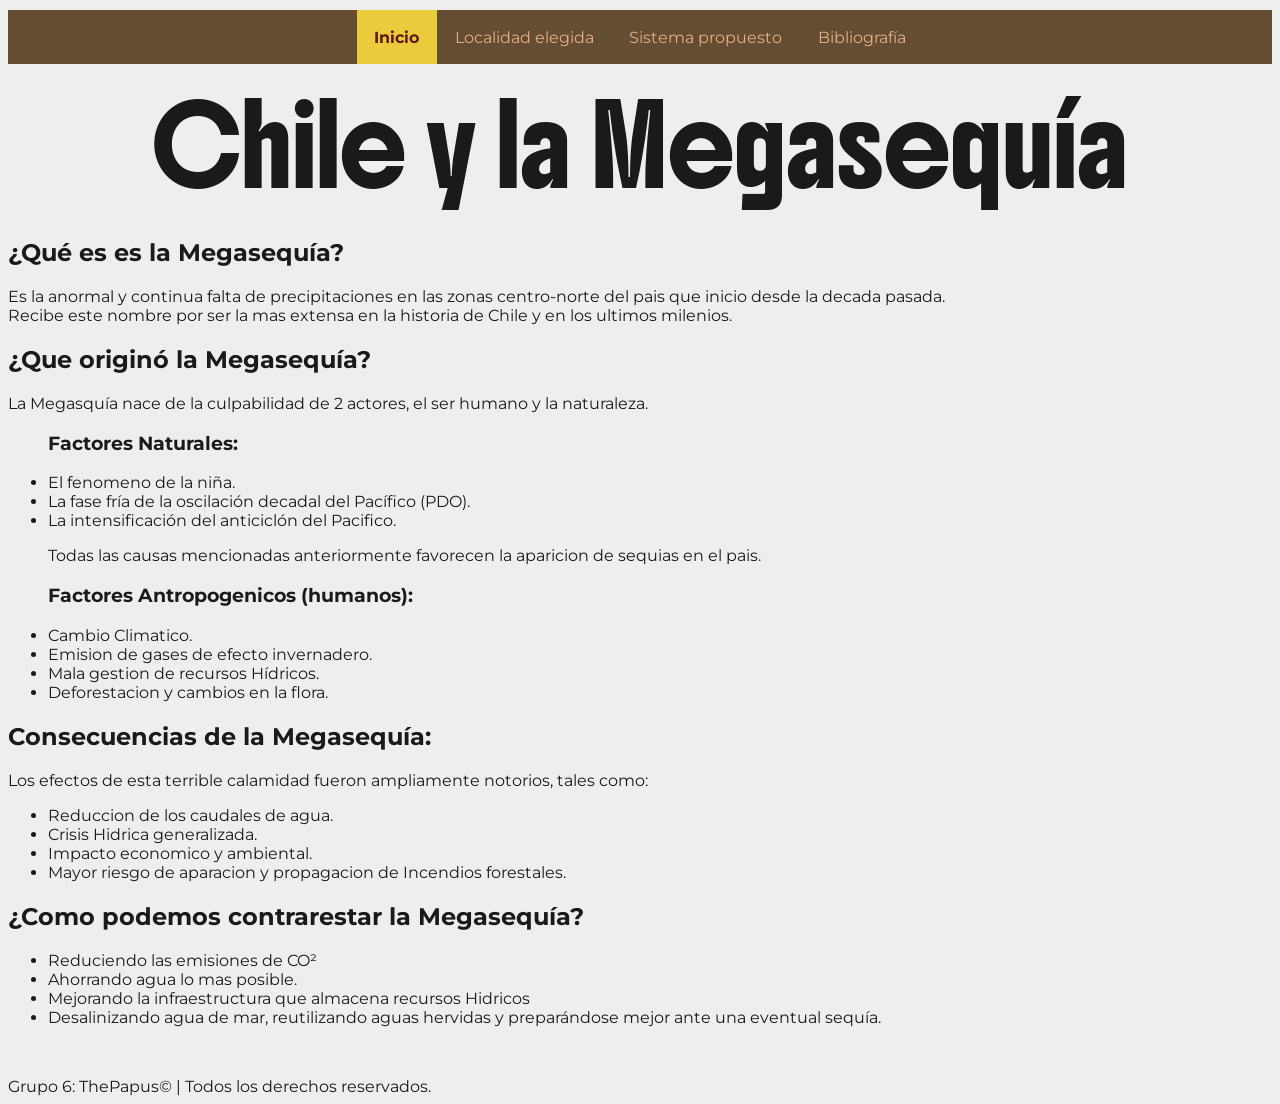
==== index.html @ 822a037a "página" ====
<!DOCTYPE html>
<html lang="es">
	<head>
		<meta charset="UTF-8">
		<meta name="viewport" content="width=device-width, initial-scale=1.0">
		<meta name="author" content="Papu Team">
		<meta name="description" content="Página para hablar de una maquéta que busca resolver la crísis en Chile">
		<meta name="keywords" content="Naturaleza, Peru, Bolivia, Judios, Noemi, Noemi destructora de mundos, Noemi homicida múltiple, Slenderman, Trenderman, Tenderman, Splendorman, Slenderwoman, Singerman, Ofenderman, Jeff the killer, Nina the killer, Jane the killer, Hocidal liu, Bloody painter, Ben Drowned, Eyeless Jack, Smile exe, Ticci Toby, Hoodie, Masky, X virus, Laughing Jack, Jason the toy maker, The puppeteer, Kagekao, Hobo heart, Freddy butcher, Candy pop, Cat hunter, Sally, Lazari, Lulu, Kate the chaser, Zero, Clockwork, Nurse ann, Laughing jill, Judge angels, go to sleep, plantas, sequía, quillota, sequía Chile, tierra, agua, Chile, agricultura, los papus, Boric, Kast, Jara, Trump, therians, bad bunny, Jeffrey Epstein, archivos, files, chat-gpt, Duolingo funa, Saray Pey, Claude, Yandel, Viña del mar, Holocausto, Stefan Kramer, funa, torres del paine, 9/11, torres gemelas, Disney frozen, emos, coquette, Barbie, Oppenheimer, Freedom, Hiroshima, fnaf, tadc, Berlín, the truman show, URSS, rbl, liceo rbl, Alpatacal 1451, hlfas, ñ, economía, eco-friendly, nature, no, sí, Cuarteto de nos, humor negro, lost media, canibalismo, Mussolini, Stalin, Backrooms, lfhafasfdaslfa, taylor swift, bts, Stray kids, y2k, Bombo Fica">
		<title>Chile y la Megasequía</title>
		<link rel="stylesheet" href="index.css">
		<link rel="shortcut icon" href="media/favicon.png" type="image/x-icon">
	</head>
	<body>
	<!-- estamos dentro :) -->
	 	<nav>
			<a href="#" id="active">Inicio</a>
			<a href="./html/quillota.html">Localidad elegida</a>
			<a href="./html/sistema.html">Sistema propuesto</a>
			<a href="./html/bibliografia.html">Bibliografía</a>
		</nav>
	 <header>Chile y la Megasequía</header>
		<main>
			<article>
				<h2>¿Qué es es la Megasequía?</h2>
				<p>Es la anormal y continua falta de precipitaciones en las zonas centro-norte del pais que inicio desde la decada pasada.<br>Recibe este nombre por ser la mas extensa en la historia de Chile y en los ultimos milenios.</p>
			</article>
			
			<article>
				<h2>¿Que originó la Megasequía?</h2>
				<p>La Megasquía nace de la culpabilidad de 2 actores, el ser humano y la naturaleza.</p>
					
					<ul>
						<h3>Factores Naturales:</h3>
						<li>El fenomeno de la niña.</li>
						<li>La fase fría de la oscilación decadal del Pacífico (PDO).</li>
						<li>La intensificación del anticiclón del Pacifico.</li>
						<p>Todas las causas mencionadas anteriormente favorecen la aparicion de sequias en el pais.</p>
					</ul>

					<ul>
						<h3>Factores Antropogenicos (humanos):</h3>
						<li>Cambio Climatico.</li>
						<li>Emision de gases de efecto invernadero.</li>
						<li>Mala gestion de recursos Hídricos.</li>
						<li>Deforestacion y cambios en la flora.</li>
					</ul>
			</article>
			
			<article>
				<h2>Consecuencias de la Megasequía:</h2>
				<p>Los efectos de esta terrible calamidad fueron ampliamente notorios, tales como:</p>
					<ul>
					<li>Reduccion de los caudales de agua.</li>
					<li>Crisis Hidrica generalizada.</li>
					<li>Impacto economico y ambiental.</li>
					<li>Mayor riesgo de aparacion y propagacion de Incendios forestales.</li>
					</ul>
			</article>

			<article>
				<h2>¿Como podemos contrarestar la Megasequía?</h2>
				<ul>
					<li>Reduciendo las emisiones de CO²</li>
					<li>Ahorrando agua lo mas posible.</li>
					<li>Mejorando la infraestructura que almacena recursos Hidricos</li>
					<li>Desalinizando agua de mar, reutilizando aguas hervidas y preparándose mejor ante una eventual sequía.</li>
				</ul>
			</article>
		</main>
		<footer>Grupo 6: ThePapus&copy; | Todos los derechos reservados.</footer>
	</body>
</html>
---- index.css ----
/*Buscar fuentes en Google Fonts*/
@import url('https://fonts.googleapis.com/css2?family=Boldonse&family=Montserrat:ital,wght@0,100..900;1,100..900&display=swap');

:root {
	--blanco: #eeeeee;
	--negro: #1a1a1a;
	--café1: #292016;
	--café2: #644d32;
	--café3: #916d45;
	--rojo1: #2e0606;
	--rojo2: #6b1616;
	--rojo3: #942020;
	--naranja1: #5f1c08;
	--naranja2: #c2640c;
	--naranja3: #fc9b1d;
	--dorado1: #cf9414;
	--dorado2: #ebcb3c;
	--dorado3: #ece367;
	--extra1: #e6af82;
	--extra2: #555555;
	--extra3: #555555;
	/* INTERESANTE */
}

* {
	font-family: Montserrat, sans-serif;
	color: var(--negro);
	transition: all .2s;
}

body {
	background-color: var(--blanco);
	margin: 8px;
	padding: 0;
}

h1, header {
	font-family: Boldonse, sans-serif;
}

header {
	font-size: 35px;
	text-align: center;
}

nav {
	background-color: var(--café2);
	display: flex;
	flex-flow: column wrap;
	justify-content: center;
	margin: 10px auto;
}

nav a {
	color: var(--extra1);
	padding: 1.4%;
	text-decoration: none;
}

nav a:hover {
	background-color: var(--naranja1);
	color: var(--naranja3);
}

nav #active {
	background-color: var(--dorado2);
	color: var(--naranja1);
	font-weight: bold;
}

nav #active:hover {
	background-color: var(--dorado3);
	color: var(--naranja2);
}

footer {
	margin-top: 50px;
}

@media (min-width: 768px){
	header h1 {
		font-size: 40px;
		margin: 0;
	}

	nav {
		margin: 10px auto;
		display: flex;
		width: max-content;
		flex-flow: column wrap;
	}

	nav a {
		padding: auto;
	}
}

@media (min-width: 1024px){
	header {
		font-size: 75px;
		margin: 0;
	}

	nav {
		display: flex;
		flex-flow: row wrap;
		align-items: center;
		width: 100%;
	}

	nav a {
		width: max-content;
		margin: 0;
	}
}
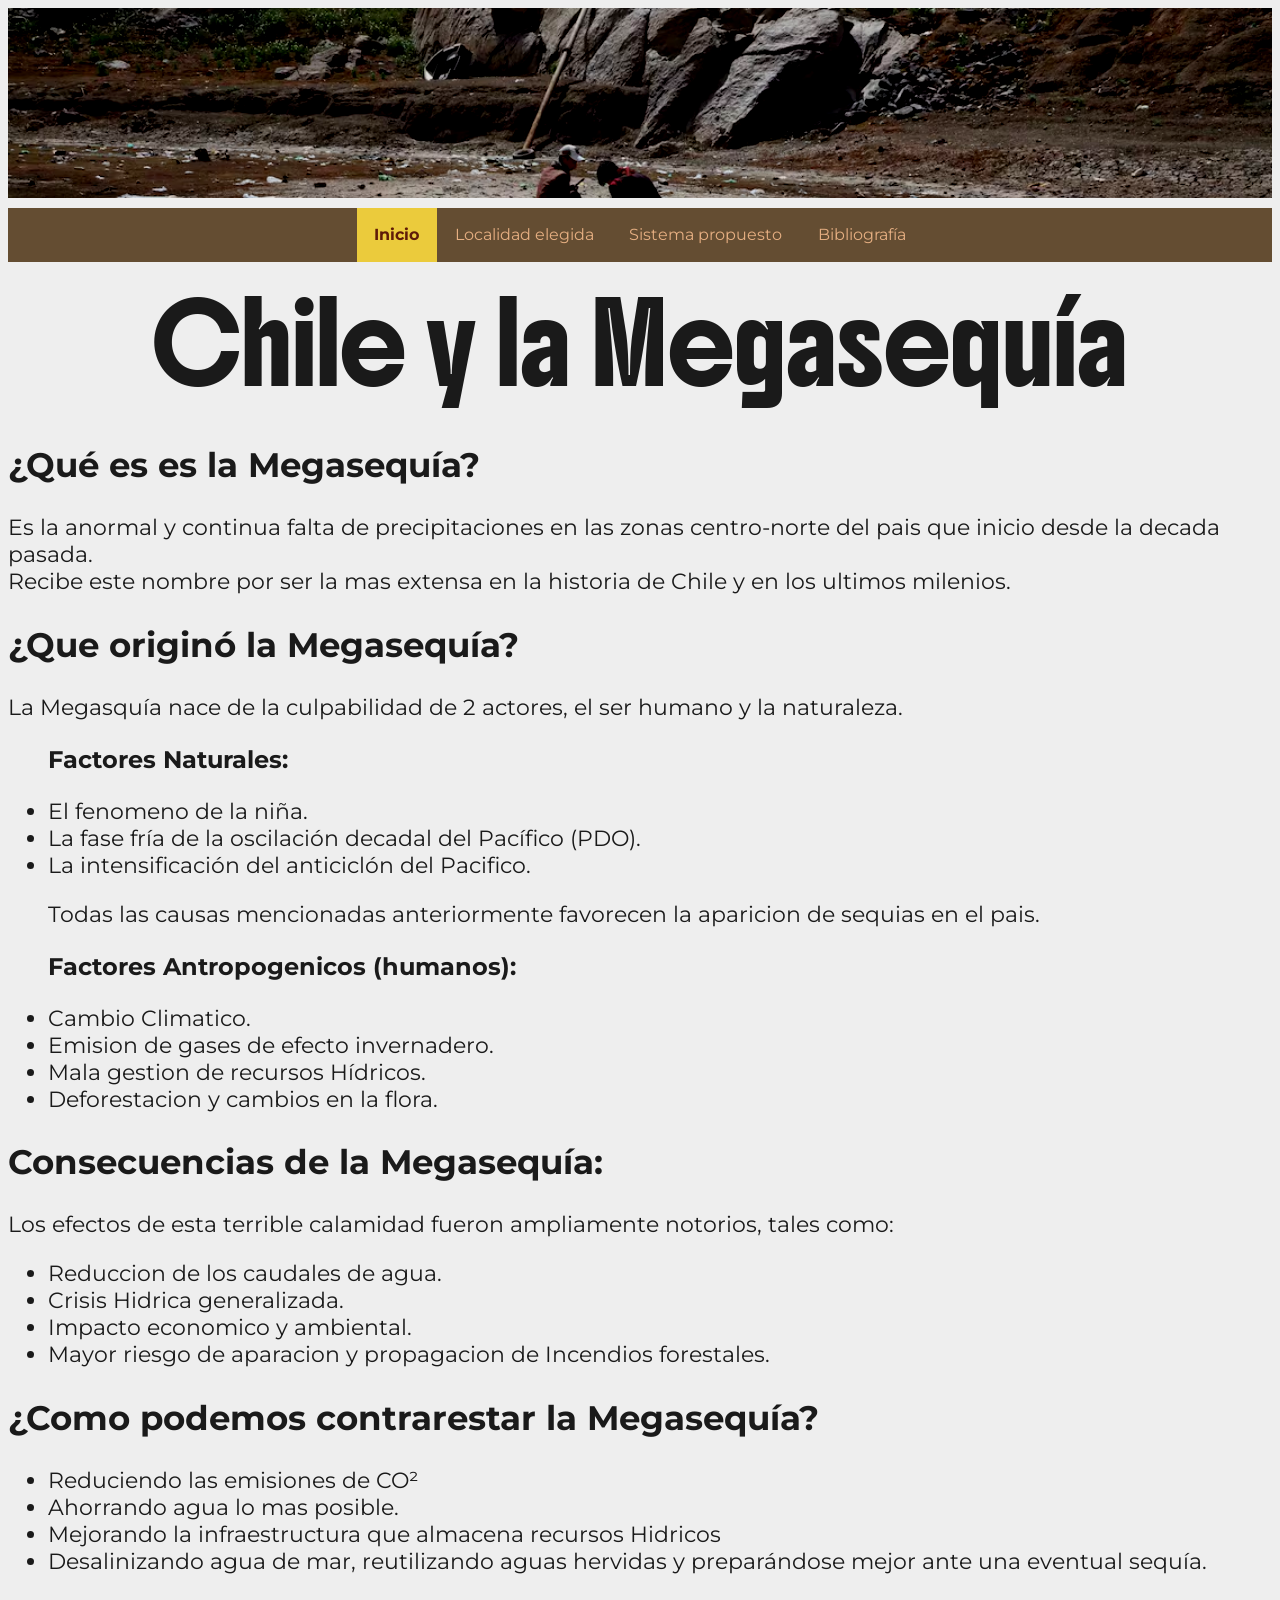
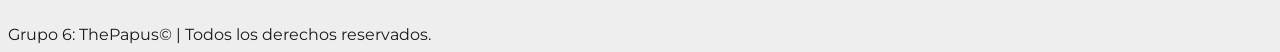
==== commit 2e7e8213: "Ajustes" ====
--- a/index.html
+++ b/index.html
@@ -8,10 +8,11 @@
 		<meta name="keywords" content="Naturaleza, Peru, Bolivia, Judios, Noemi, Noemi destructora de mundos, Noemi homicida múltiple, Slenderman, Trenderman, Tenderman, Splendorman, Slenderwoman, Singerman, Ofenderman, Jeff the killer, Nina the killer, Jane the killer, Hocidal liu, Bloody painter, Ben Drowned, Eyeless Jack, Smile exe, Ticci Toby, Hoodie, Masky, X virus, Laughing Jack, Jason the toy maker, The puppeteer, Kagekao, Hobo heart, Freddy butcher, Candy pop, Cat hunter, Sally, Lazari, Lulu, Kate the chaser, Zero, Clockwork, Nurse ann, Laughing jill, Judge angels, go to sleep, plantas, sequía, quillota, sequía Chile, tierra, agua, Chile, agricultura, los papus, Boric, Kast, Jara, Trump, therians, bad bunny, Jeffrey Epstein, archivos, files, chat-gpt, Duolingo funa, Saray Pey, Claude, Yandel, Viña del mar, Holocausto, Stefan Kramer, funa, torres del paine, 9/11, torres gemelas, Disney frozen, emos, coquette, Barbie, Oppenheimer, Freedom, Hiroshima, fnaf, tadc, Berlín, the truman show, URSS, rbl, liceo rbl, Alpatacal 1451, hlfas, ñ, economía, eco-friendly, nature, no, sí, Cuarteto de nos, humor negro, lost media, canibalismo, Mussolini, Stalin, Backrooms, lfhafasfdaslfa, taylor swift, bts, Stray kids, y2k, Bombo Fica">
 		<title>Chile y la Megasequía</title>
 		<link rel="stylesheet" href="index.css">
-		<link rel="shortcut icon" href="media/favicon.png" type="image/x-icon">
+		<link rel="shortcut icon" href="media/icon.png" type="image/x-icon">
 	</head>
 	<body>
-	<!-- estamos dentro :) -->
+		<!-- estamos dentro :) -->
+		<div id="headim"></div>
 	 	<nav>
 			<a href="#" id="active">Inicio</a>
 			<a href="./html/quillota.html">Localidad elegida</a>
--- a/index.css
+++ b/index.css
@@ -32,6 +32,16 @@
 	background-color: var(--blanco);
 	margin: 8px;
 	padding: 0;
+}
+
+#headim {
+	background-image: url('./media/hola.avif');
+	background-position: center;
+	background-repeat: no-repeat;
+	background-size: cover;
+	background-attachment: fixed;
+	padding: 7.5%;
+	filter: brightness(80%) saturate(120%) contrast(130%);
 }
 
 h1, header {
@@ -93,6 +103,18 @@
 	nav a {
 		padding: auto;
 	}
+
+	h2 {
+		font-size: 30px;
+	}
+
+	h3 {
+		font-size: 22px;
+	}
+
+	p, li {
+		font-size: 18px;
+	}
 }
 
 @media (min-width: 1024px){
@@ -112,4 +134,21 @@
 		width: max-content;
 		margin: 0;
 	}
+
+	h2 {
+		font-size: 34px;
+	}
+
+	h3 {
+		font-size: 24px;
+	}
+
+	p, li {
+		font-size: 22px;
+	}
+
+	.img.quillota {
+		width: 25%;
+		float: right;
+	}
 }
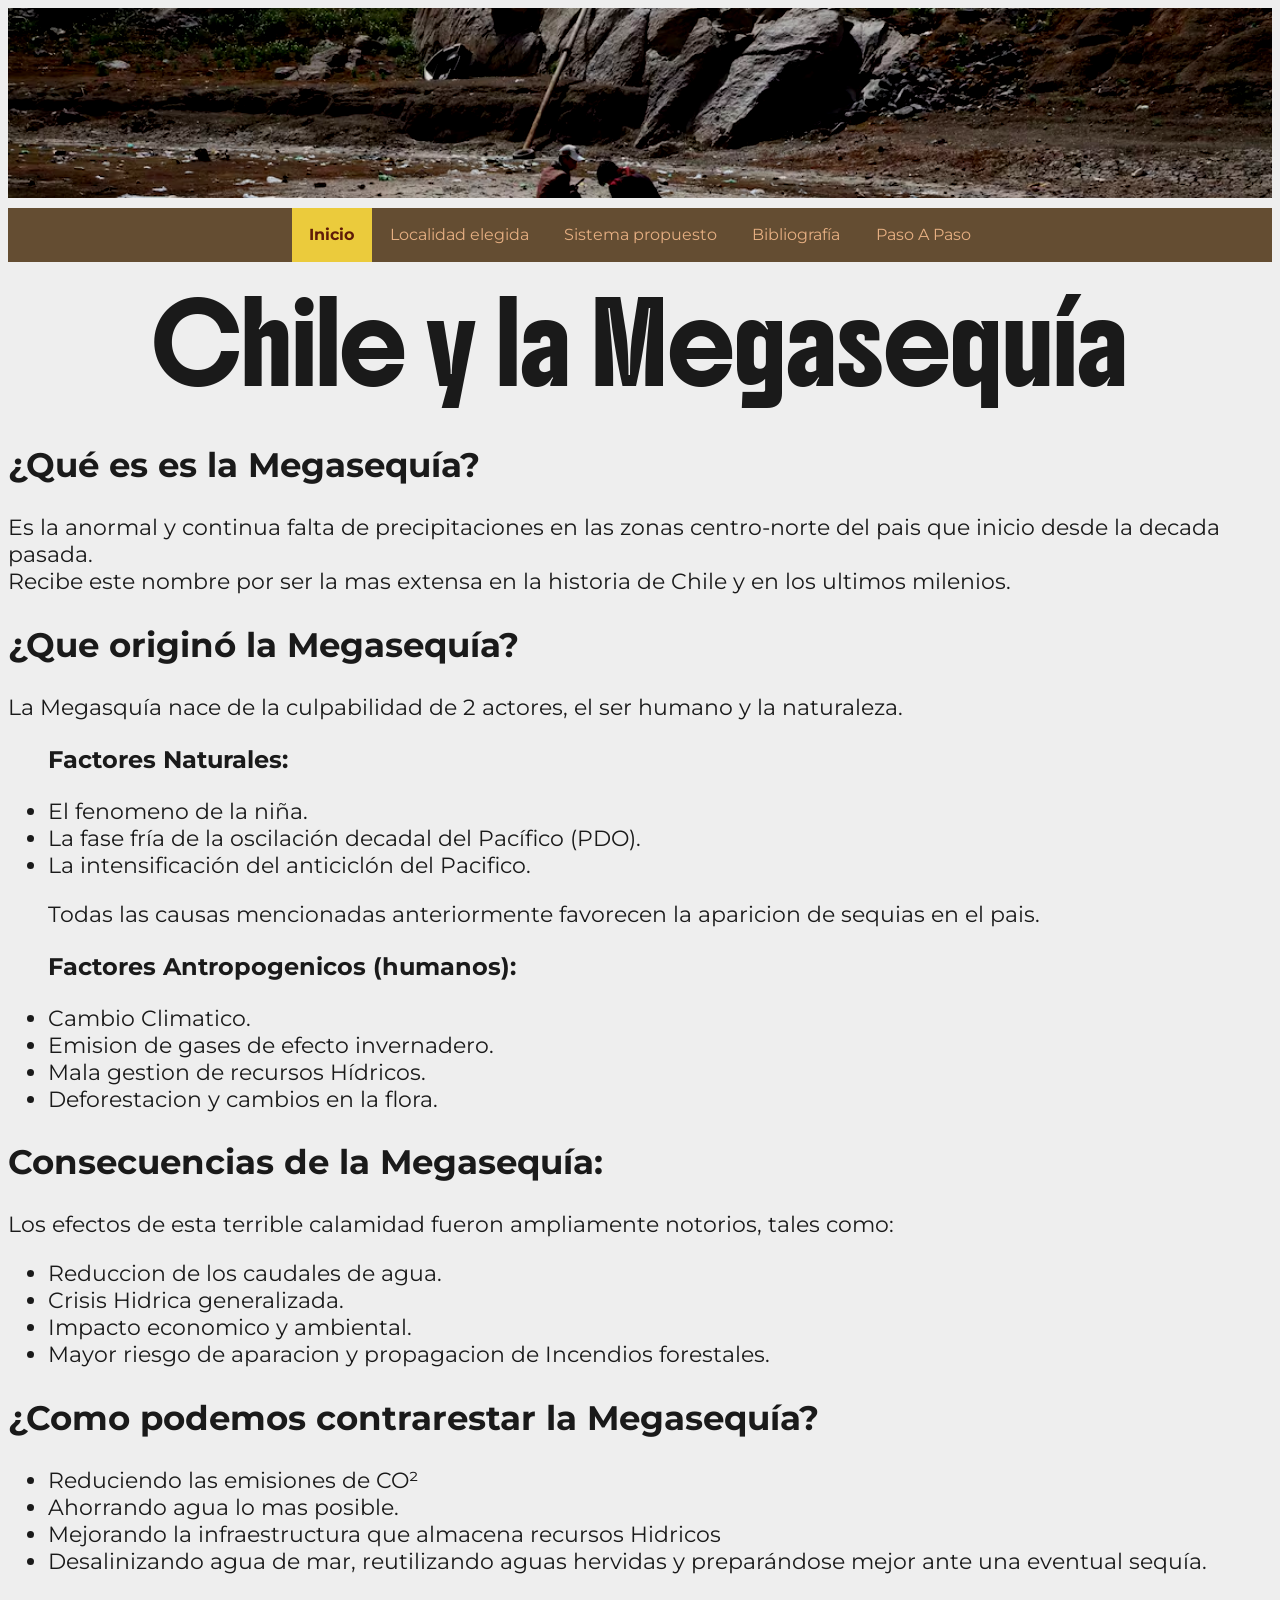
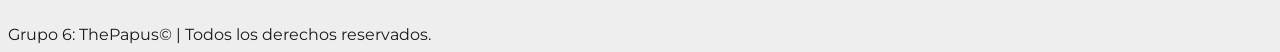
==== commit 7531b122: "Add 'Paso A Paso' link to navigation" ====
--- a/index.html
+++ b/index.html
@@ -12,12 +12,13 @@
 	</head>
 	<body>
 		<!-- estamos dentro :) -->
-		<div id="headim"></div>
+		<div id="headim"></div> <!--Imagen arriba del todo-->
 	 	<nav>
 			<a href="#" id="active">Inicio</a>
 			<a href="./html/quillota.html">Localidad elegida</a>
 			<a href="./html/sistema.html">Sistema propuesto</a>
 			<a href="./html/bibliografia.html">Bibliografía</a>
+			<a href="html/pasos.html">Paso A Paso</a>
 		</nav>
 	 <header>Chile y la Megasequía</header>
 		<main>
@@ -70,4 +71,4 @@
 		</main>
 		<footer>Grupo 6: ThePapus&copy; | Todos los derechos reservados.</footer>
 	</body>
-</html>+</html>
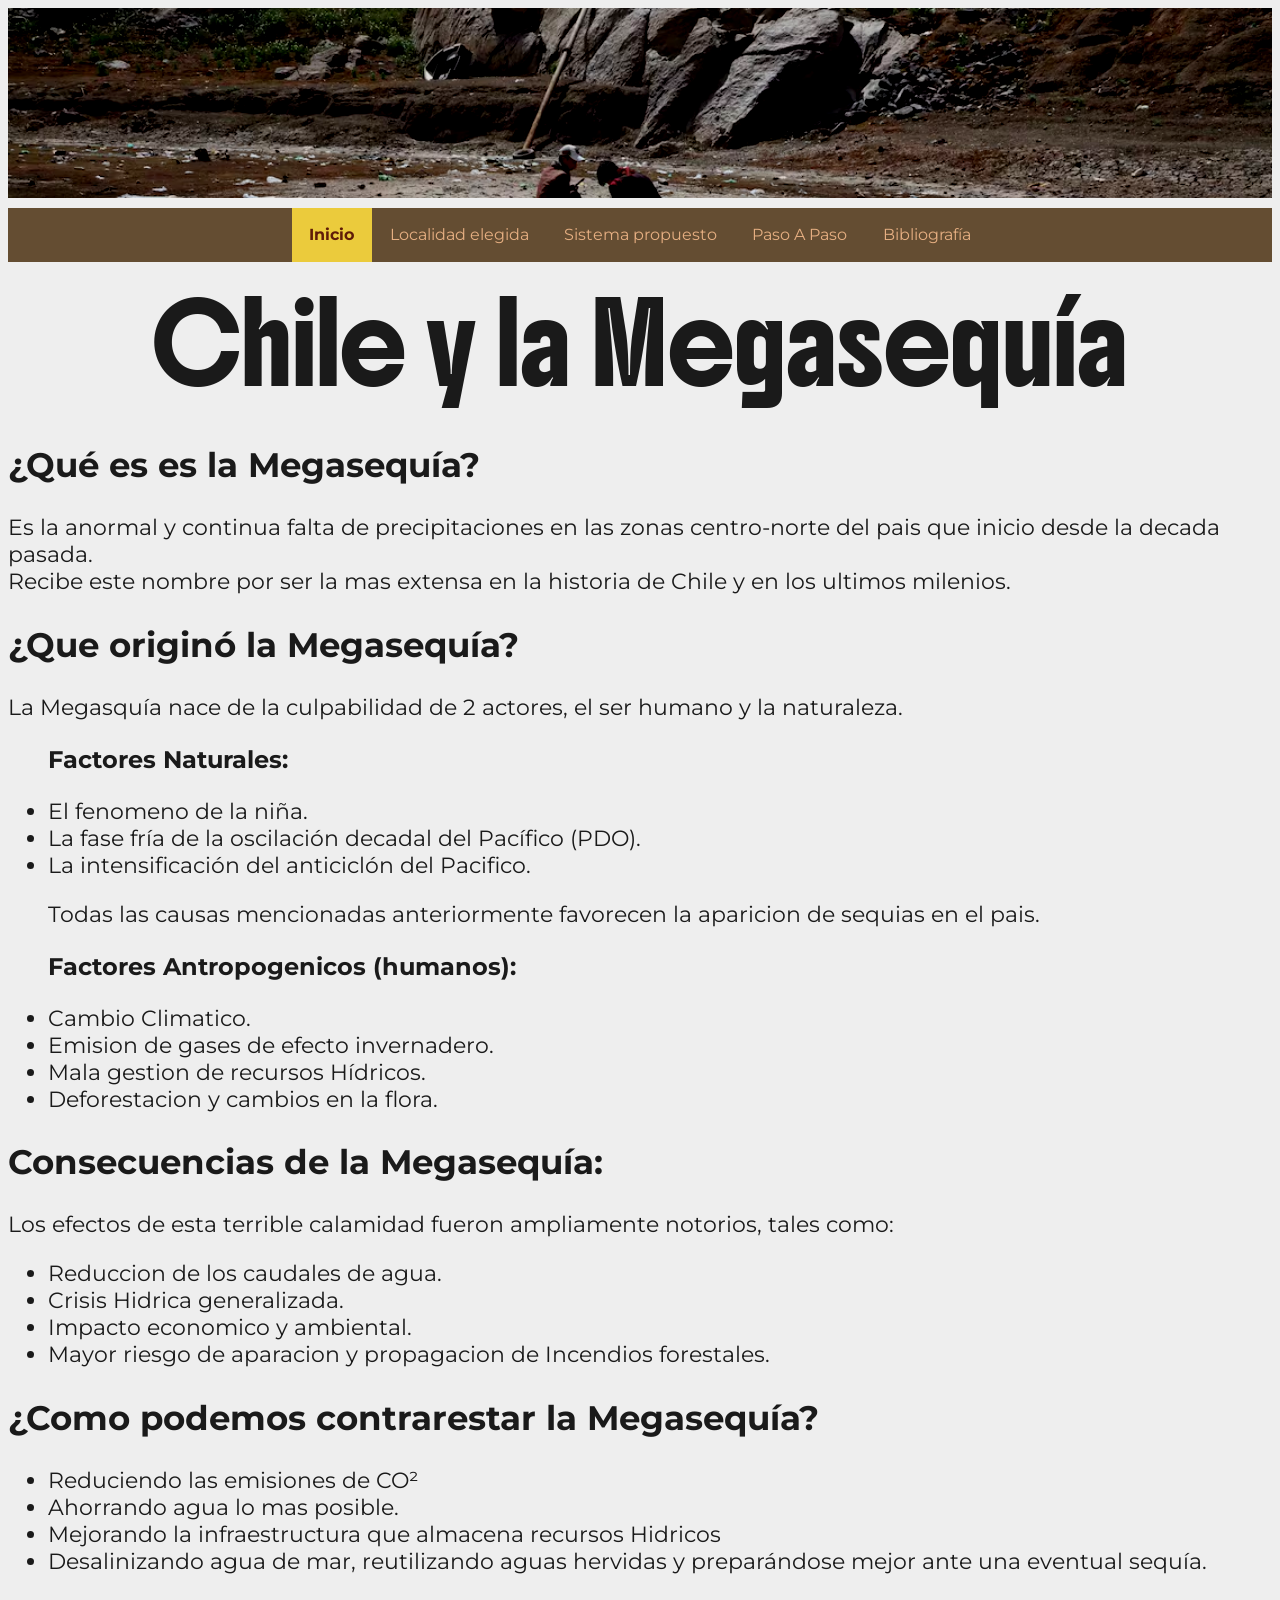
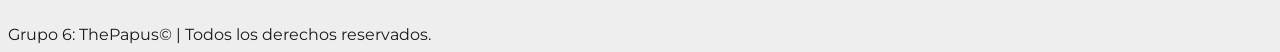
==== commit 0843cc1f: "avance" ====
--- a/index.html
+++ b/index.html
@@ -17,8 +17,8 @@
 			<a href="#" id="active">Inicio</a>
 			<a href="./html/quillota.html">Localidad elegida</a>
 			<a href="./html/sistema.html">Sistema propuesto</a>
+			<a href="html/pasos.html">Paso A Paso</a>
 			<a href="./html/bibliografia.html">Bibliografía</a>
-			<a href="html/pasos.html">Paso A Paso</a>
 		</nav>
 	 <header>Chile y la Megasequía</header>
 		<main>
--- a/index.css
+++ b/index.css
@@ -151,4 +151,4 @@
 		width: 25%;
 		float: right;
 	}
-}+}
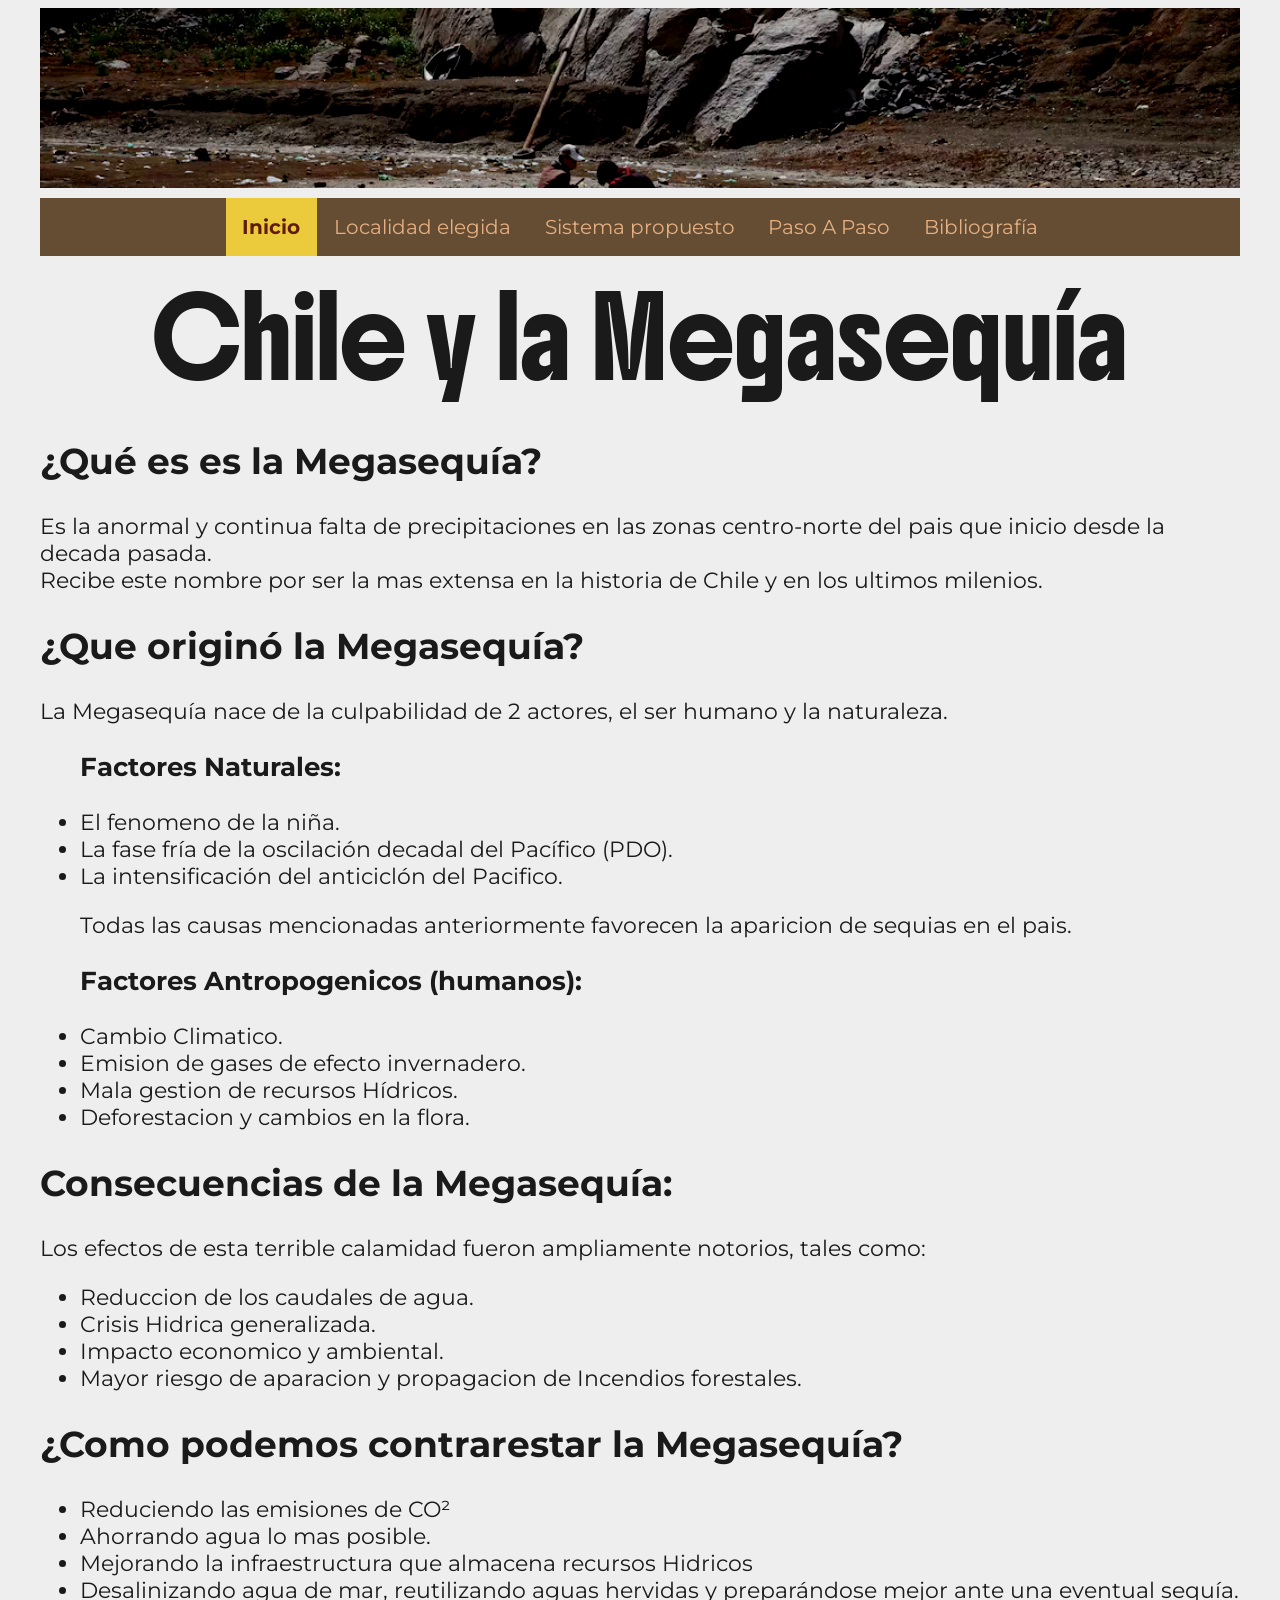
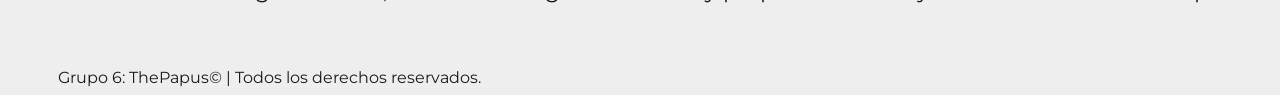
==== commit 13dd32d0: "minimum changes" ====
--- a/index.html
+++ b/index.html
@@ -12,7 +12,7 @@
 	</head>
 	<body>
 		<!-- estamos dentro :) -->
-		<div id="headim"></div> <!--Imagen arriba del todo-->
+		<div id="headim"></div>
 	 	<nav>
 			<a href="#" id="active">Inicio</a>
 			<a href="./html/quillota.html">Localidad elegida</a>
@@ -29,7 +29,7 @@
 			
 			<article>
 				<h2>¿Que originó la Megasequía?</h2>
-				<p>La Megasquía nace de la culpabilidad de 2 actores, el ser humano y la naturaleza.</p>
+				<p>La Megasequía nace de la culpabilidad de 2 actores, el ser humano y la naturaleza.</p>
 					
 					<ul>
 						<h3>Factores Naturales:</h3>
--- a/index.css
+++ b/index.css
@@ -19,7 +19,6 @@
 	--extra1: #e6af82;
 	--extra2: #555555;
 	--extra3: #555555;
-	/* INTERESANTE */
 }
 
 * {
@@ -30,7 +29,7 @@
 
 body {
 	background-color: var(--blanco);
-	margin: 8px;
+	margin: 8px 40px;
 	padding: 0;
 }
 
@@ -58,13 +57,14 @@
 	display: flex;
 	flex-flow: column wrap;
 	justify-content: center;
-	margin: 10px auto;
+	margin: 10px 0;
 }
 
 nav a {
 	color: var(--extra1);
 	padding: 1.4%;
 	text-decoration: none;
+	font-size: 20px;
 }
 
 nav a:hover {
@@ -84,7 +84,8 @@
 }
 
 footer {
-	margin-top: 50px;
+	margin-left: 18px;
+	margin-top: 64px;
 }
 
 @media (min-width: 768px){
@@ -105,11 +106,11 @@
 	}
 
 	h2 {
-		font-size: 30px;
+		font-size: 40px;
 	}
 
 	h3 {
-		font-size: 22px;
+		font-size: 28px;
 	}
 
 	p, li {
@@ -136,11 +137,11 @@
 	}
 
 	h2 {
-		font-size: 34px;
+		font-size: 36px;
 	}
 
 	h3 {
-		font-size: 24px;
+		font-size: 26px;
 	}
 
 	p, li {
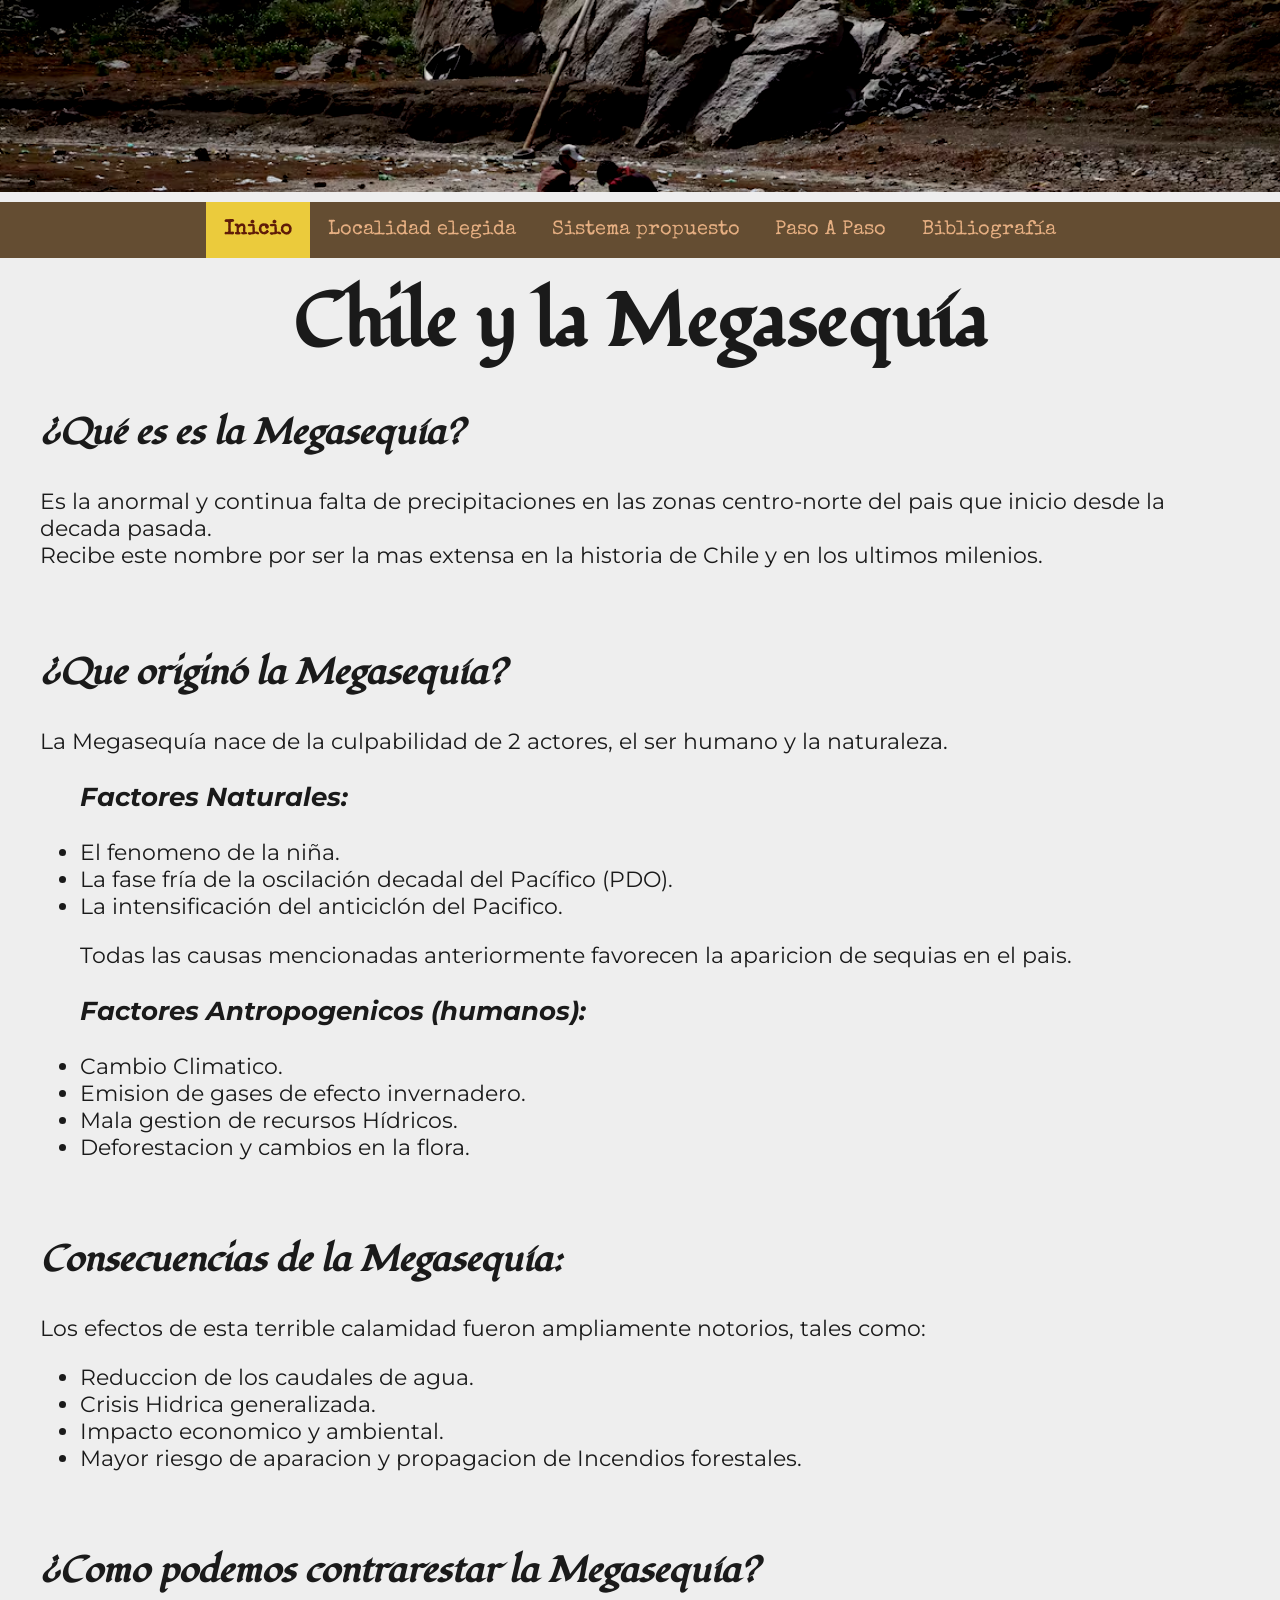
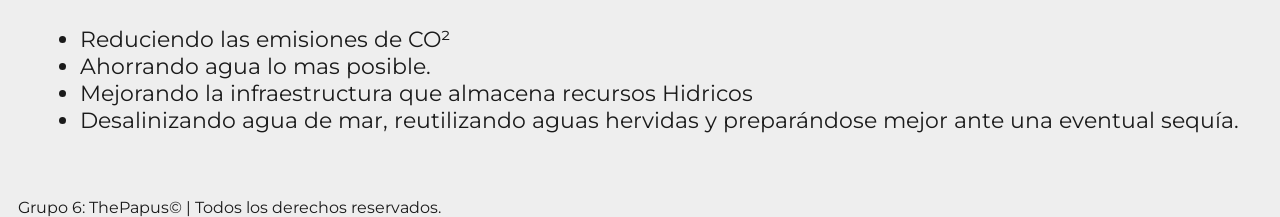
==== commit 6157e38f: "Correccion de errores medianamente graves" ====
--- a/index.html
+++ b/index.html
@@ -27,6 +27,8 @@
 				<p>Es la anormal y continua falta de precipitaciones en las zonas centro-norte del pais que inicio desde la decada pasada.<br>Recibe este nombre por ser la mas extensa en la historia de Chile y en los ultimos milenios.</p>
 			</article>
 			
+			<hr>
+
 			<article>
 				<h2>¿Que originó la Megasequía?</h2>
 				<p>La Megasequía nace de la culpabilidad de 2 actores, el ser humano y la naturaleza.</p>
@@ -46,8 +48,11 @@
 						<li>Mala gestion de recursos Hídricos.</li>
 						<li>Deforestacion y cambios en la flora.</li>
 					</ul>
+
 			</article>
 			
+			<hr>
+
 			<article>
 				<h2>Consecuencias de la Megasequía:</h2>
 				<p>Los efectos de esta terrible calamidad fueron ampliamente notorios, tales como:</p>
@@ -58,6 +63,8 @@
 					<li>Mayor riesgo de aparacion y propagacion de Incendios forestales.</li>
 					</ul>
 			</article>
+
+			<hr>
 
 			<article>
 				<h2>¿Como podemos contrarestar la Megasequía?</h2>
--- a/index.css
+++ b/index.css
@@ -1,5 +1,7 @@
 /*Buscar fuentes en Google Fonts*/
 @import url('https://fonts.googleapis.com/css2?family=Boldonse&family=Montserrat:ital,wght@0,100..900;1,100..900&display=swap');
+@import url('https://fonts.googleapis.com/css2?family=Special+Elite&display=swap');
+@import url('https://fonts.googleapis.com/css2?family=Fondamento:ital@0;1&family=Special+Elite&display=swap');
 
 :root {
 	--blanco: #eeeeee;
@@ -29,7 +31,6 @@
 
 body {
 	background-color: var(--blanco);
-	margin: 8px 40px;
 	padding: 0;
 }
 
@@ -43,12 +44,21 @@
 	filter: brightness(80%) saturate(120%) contrast(130%);
 }
 
-h1, header {
-	font-family: Boldonse, sans-serif;
+main {
+	margin: 8px 40px;
+}
+
+hr {
+	border: 1px solid var(--blanco);
+	height: 26px;
 }
 
 header {
-	font-size: 35px;
+	margin: 48px;
+	/*font-family: "Special Elite", system-ui;*/
+	font-family: "Fondamento", cursive;
+	font-size: 74px;
+	font-weight: 600;
 	text-align: center;
 }
 
@@ -64,6 +74,7 @@
 	color: var(--extra1);
 	padding: 1.4%;
 	text-decoration: none;
+	font-family: "Special Elite", system-ui;
 	font-size: 20px;
 }
 
@@ -88,16 +99,36 @@
 	margin-top: 64px;
 }
 
-@media (min-width: 768px){
-	header h1 {
+.img-seq {
+	width: 460px;
+	height: auto;
+	border-radius: 9px;
+}
+
+@media (min-width: 319px) {
+	body {
+		margin: 0;
+		padding: 0;
+	}
+
+	header {
 		font-size: 40px;
 		margin: 0;
+		padding: 4px;
+	}
+
+}
+
+@media (min-width: 768px){
+	header {
+		font-size: 60px;
+		margin: 0;
+		padding: 4px;
 	}
 
 	nav {
 		margin: 10px auto;
 		display: flex;
-		width: max-content;
 		flex-flow: column wrap;
 	}
 
@@ -111,6 +142,7 @@
 
 	h3 {
 		font-size: 28px;
+		font-style: italic;
 	}
 
 	p, li {
@@ -120,8 +152,7 @@
 
 @media (min-width: 1024px){
 	header {
-		font-size: 75px;
-		margin: 0;
+		font-size: 74px;
 	}
 
 	nav {
@@ -137,11 +168,14 @@
 	}
 
 	h2 {
+		font-family: "Fondamento", cursive;
+		font-style: italic;
 		font-size: 36px;
 	}
 
 	h3 {
 		font-size: 26px;
+		font-style: italic;
 	}
 
 	p, li {
